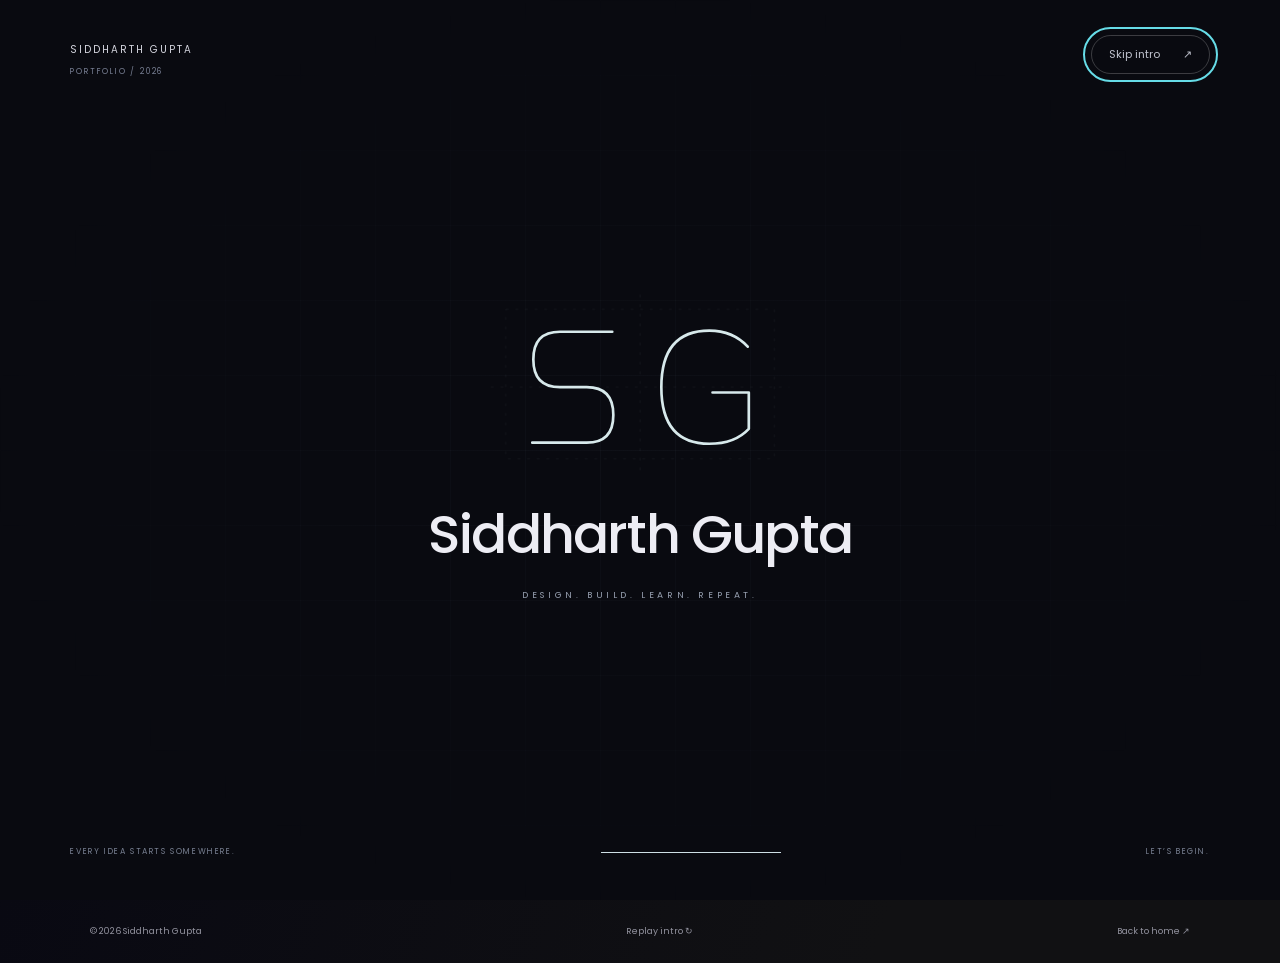
==== index.html @ 2b9a508d "Publish engineering portfolio with portrait and intro" ====
<!doctype html>
<html lang="en">
<head>
<meta charset="utf-8"><meta name="viewport" content="width=device-width,initial-scale=1">
<title>Siddharth Gupta | Engineering & Beyond</title>
<meta name="description" content="Siddharth Gupta, Walton High School senior exploring engineering, design, code, and community.">
<link rel="icon" href="data:image/svg+xml,%3Csvg xmlns='http://www.w3.org/2000/svg' viewBox='0 0 64 64'%3E%3Crect width='64' height='64' rx='32' fill='%23111116'/%3E%3Ctext x='32' y='41' text-anchor='middle' fill='white' font-family='Arial' font-size='24'%3ESG%3C/text%3E%3C/svg%3E">
<link rel="preconnect" href="https://fonts.googleapis.com"><link rel="preconnect" href="https://fonts.gstatic.com" crossorigin><link href="https://fonts.googleapis.com/css2?family=Caveat:wght@500&family=Poppins:wght@400;500;600;700&display=swap" rel="stylesheet">
<script>
try {
 if (!sessionStorage.getItem('sg-intro-seen') && !matchMedia('(prefers-reduced-motion: reduce)').matches && (!location.hash || location.hash === '#home')) {
  document.documentElement.classList.add('intro-pending');
  window.introFailsafe = setTimeout(() => { document.documentElement.classList.remove('intro-pending'); document.querySelectorAll('[data-intro-inert]').forEach(e => {e.inert=false; e.removeAttribute('data-intro-inert');}); }, 6500);
 }
} catch (_) {}
</script>
<link rel="stylesheet" href="style.css"><script src="intro.js" defer></script><script src="script.js" defer></script>
</head>
<body data-page="home">
<section class="cinematic-intro" role="dialog" aria-modal="true" aria-label="Portfolio introduction">
 <div class="intro-grid" aria-hidden="true"></div>
 <span class="intro-corner">SIDDHARTH GUPTA <span>PORTFOLIO / 2026</span></span>
 <button class="intro-skip" type="button">Skip intro <span aria-hidden="true">↗</span></button>
 <div class="intro-stage">
  <div class="intro-emblem" aria-hidden="true"><svg viewBox="0 0 300 180"><g fill="none" stroke="currentColor" stroke-width="2.5" stroke-linecap="round" stroke-linejoin="round"><path class="intro-letter" pathLength="1" d="M124 41H75Q50 41 50 67T75 93H100Q125 93 125 119T100 145H49"/><path class="intro-letter" pathLength="1" d="M251 55Q237 40 215 40Q170 40 170 93T215 146Q239 146 252 132V98H218"/></g><path class="intro-guide" d="M24 20h252v140H24zM150 6v168M10 93h280" fill="none" stroke="currentColor" stroke-width=".5" stroke-dasharray="3 6"/></svg></div>
  <p class="intro-name">Siddharth Gupta</p>
  <p class="intro-caption">DESIGN. BUILD. LEARN. REPEAT.</p>
 </div>
 <div class="intro-bottom"><span>EVERY IDEA STARTS SOMEWHERE.</span><div class="intro-progress" aria-hidden="true"><i></i></div><span>LET’S BEGIN.</span></div>
</section>
<a class="skip" href="#main">Skip to content</a>
<header class="header"><a class="signature" href="#home" aria-label="Siddharth Gupta, home">Siddharth Gupta</a><nav class="nav" aria-label="Main navigation"><a href="#home" aria-current="page">Home</a><a href="#skills">Skills</a><a href="#projects">Projects</a><a href="#activities">Activities</a><a href="#about">About</a></nav><span class="edition">PORTFOLIO / 2026</span></header>
<main id="main" tabindex="-1">
<section class="page home" id="home" aria-labelledby="home-title">

<div class="hero-copy"><p class="eyebrow"><span class="dot"></span> WALTON HIGH SCHOOL · CLASS OF 2027</p><h1 id="home-title">Curious by nature.<br><span>A builder by choice.</span></h1><p class="intro">I’m <strong>Siddharth Gupta</strong>, a senior pursuing the STEM engineering pathway. I explore ideas through design, code, and hands-on projects.</p><p class="intro muted">From an arbor press to a student’s first lines of code, I enjoy figuring things out and helping others do the same.</p><div class="actions"><a class="button primary" href="#projects">Explore my work <span>↗</span></a><a class="button" href="#about">A little about me <span>↗</span></a></div></div>
<figure class="hero-portrait"><img src="assets/siddharth-portrait.jpg" alt="Siddharth Gupta sitting in front of a brick wall" fetchpriority="high" decoding="async"></figure>
<div class="home-bottom"><span>DESIGN. BUILD. LEARN. REPEAT.</span><a href="#activities">Beyond the classroom <span>↗</span></a><span>MARIETTA, GEORGIA</span></div>
</section>
<section class="page skills" id="skills" hidden aria-labelledby="skills-title"><div class="page-heading"><p class="eyebrow">MY TOOLKIT</p><h1 id="skills-title">Ideas take shape<br><span>in different ways.</span></h1><p>The tools and experiences I bring to a new challenge.</p></div><div class="skill-grid">
<article class="skill-panel"><span class="skill-icon" aria-hidden="true">⌘</span><p class="eyebrow">01 / DESIGN</p><h2>Think in 3D.</h2><p>I use CAD to turn an idea into a model, explore assemblies, and work through design decisions.</p><div class="tags"><span>Fusion 360</span><span>3D modeling</span><span>CAD assemblies</span><span>TinkerCAD</span></div><a href="#projects">See the arbor press ↗</a></article>
<article class="skill-panel"><span class="skill-icon" aria-hidden="true">{ }</span><p class="eyebrow">02 / CODE</p><h2>Make it work.</h2><p>I build programming projects and websites, and share the basics of coding with younger students.</p><div class="tags"><span>Java</span><span>HTML / CSS</span><span>JavaScript</span><span>Processing</span><span>Code.org</span></div><a href="#projects">Explore coding projects ↗</a></article>
<article class="skill-panel"><span class="skill-icon" aria-hidden="true">↗</span><p class="eyebrow">03 / CONNECT</p><h2>Build together.</h2><p>Team projects, outreach, and tutoring have given me practice communicating ideas and helping a group move forward.</p><div class="tags"><span>Digital communications</span><span>Mentoring</span><span>Event coordination</span><span>Teamwork</span></div><a href="#activities">Explore my activities ↗</a></article></div></section>
<section class="page projects" id="projects" hidden aria-labelledby="projects-title"><div class="project-heading"><div><p class="eyebrow">DESIGN · ENGINEERING · CODE</p><h1 id="projects-title">A few things I’ve worked on.</h1></div><a class="button" href="https://sites.google.com/view/siddharthgs-portfolio/portfolio-home" target="_blank" rel="noopener noreferrer">Engineering portfolio ↗</a></div><div class="gallery">
<button class="project-card press tall" data-project="press"><span class="card-top">WINTECH / 2026 <span>↗</span></span><div class="press-drawing" aria-hidden="true"><svg viewBox="0 0 300 250"><g fill="none" stroke="currentColor" stroke-width="2"><path d="M70 215h170v15H55v-15h15V40h90v35h-55v140M105 115h55v-40M140 75v85h25V75M152 115l75-75M220 33l14 14M115 200h105v15M135 160h45v10h-45"/><path opacity=".35" stroke-dasharray="4 5" d="M152 25v210M35 215h225M55 30h200"/><circle cx="152" cy="115" r="9"/></g></svg></div><span class="award">BEST DESIGN AWARD</span><h2>The arbor press.</h2><p>3D design. Real engineering feedback.</p><span class="card-note">ILLUSTRATIVE LINE STUDY</span></button>
<button class="project-card hack" data-project="hack"><span class="card-top">HACKATHONS <span>↗</span></span><div class="code-art" aria-hidden="true">&lt;build&gt;<br><em>something.</em><br>&lt;/build&gt;</div><h2>Ideas into code.</h2><p>Programming & web design competitions</p></button>
<button class="project-card medicine tall" data-project="science"><span class="card-top">WALTON SCIENCE FAIR <span>↗</span></span><div class="medicine-art" aria-hidden="true"><span>01</span><span>02</span><span>03</span><span>04</span><span>05</span><span>06</span></div><h2>Small problems.<br>Useful solutions.</h2><p>Smart medicine dispenser & self-organizing cabinet</p><span class="card-note">CONCEPT GRAPHIC</span></button>
<button class="project-card sound" data-project="musicbot"><span class="card-top">SCIENCE & SOUND <span>↗</span></span><div class="wave" aria-hidden="true"><i></i><i></i><i></i><i></i><i></i><i></i><i></i><i></i><i></i><i></i><i></i><i></i></div><h2>Making music move.</h2><p>Music bot & electromagnetic models</p></button>
<button class="project-card mentoring" data-project="mentor"><span class="card-top">CODING MENTORSHIP <span>↗</span></span><div class="block-art" aria-hidden="true"><span>when curiosity starts</span><span>repeat: try something new</span><span>share what you learn ↗</span></div><h2>Pass it forward.</h2><p>Block coding, animation & voice mixing</p></button>
</div><p class="gallery-note">A first look at my work. Select a project to read more.</p></section>
<section class="page activities" id="activities" hidden aria-labelledby="activities-title"><div class="page-heading"><p class="eyebrow">OUTSIDE THE CLASSROOM</p><h1 id="activities-title">Making things.<br><span>Making a difference.</span></h1><p>The teams, communities, and experiences I’m part of.</p></div><div class="activity-list">
<details open><summary><span class="activity-number">01</span><span><b>Pure3on</b><small>Environmental outreach & digital communications</small></span><span class="category">COMMUNITY</span><span class="plus">+</span></summary><div class="activity-detail"><p>I helped coordinate 15+ environmental workshops at three elementary schools, managed club communications and the website, and promoted events by email.</p><span>Grades 11–12 · 3 hours/week · 15 weeks/year</span></div></details>
<details><summary><span class="activity-number">02</span><span><b>SEWA International USA</b><small>Event Lead / Event Volunteer</small></span><span class="category">SERVICE</span><span class="plus">+</span></summary><div class="activity-detail"><p>I volunteered at park and roadside cleanups, served meals at Gurudwaras, and mentored younger students through SEWA AmeriCorps.</p><span>Grades 9–12 · 5 hours/week · 25 weeks/year</span></div></details>
<details><summary><span class="activity-number">03</span><span><b>Walton Science Fair</b><small>Team Lead & Sourcing Specialist</small></span><span class="category">ENGINEERING</span><span class="plus">+</span></summary><div class="activity-detail"><p>Across four years, my projects included a smart medicine dispenser, a self-organizing cabinet, a music bot, and electromagnetic models.</p><span>Grades 9–12 · 3 hours/week · 25 weeks/year</span></div></details>
<details><summary><span class="activity-number">04</span><span><b>Hackathons & Web Design</b><small>Programming and design competitions</small></span><span class="category">TECHNOLOGY</span><span class="plus">+</span></summary><div class="activity-detail"><p>Earned top-three placements in GaSTC Programming, Divergent Teams Hack, Computer Science Honor Society Hack, and ATL Cyber Clash.</p><span>Grades 9–12 · 10 hours/week · 15 weeks/year</span></div></details>
<details><summary><span class="activity-number">05</span><span><b>Wintech Internship</b><small>Engineering intern · Summer 2026</small></span><span class="category">EXPERIENCE</span><span class="plus">+</span></summary><div class="activity-detail"><p>I designed a 3D model of an arbor press, presented it to engineers, and earned the Best Design award.</p><a href="#projects">Explore the project ↗</a></div></details>
<details><summary><span class="activity-number">06</span><span><b>Global Connections</b><small>Cultural events & community involvement</small></span><span class="category">CULTURE</span><span class="plus">+</span></summary><div class="activity-detail"><p>I helped organize cultural events, including a food demonstration attended by more than 100 people, dance events, and a night market.</p></div></details>
<details><summary><span class="activity-number">07</span><span><b>Virtual Tutoring</b><small>Learn To Be & SEWA AmeriCorps</small></span><span class="category">MENTORING</span><span class="plus">+</span></summary><div class="activity-detail"><p>I provided virtual tutoring and homework help, including support for students with special needs and students from underserved communities.</p></div></details>
<details><summary><span class="activity-number">08</span><span><b>Technology & Coding Mentorship</b><small>Elementary and middle school students</small></span><span class="category">MENTORING</span><span class="plus">+</span></summary><div class="activity-detail"><p>I spent winter break helping younger students prepare block coding, animation, and voice mixing projects for a regional technology competition. During the summer, I also taught coding using Code.org.</p></div></details>
<details><summary><span class="activity-number">09</span><span><b>Orchestra & Neighborhood Band</b><small>Violinist & rhythm guitarist</small></span><span class="category">MUSIC</span><span class="plus">+</span></summary><div class="activity-detail"><p>I play violin in school orchestra and rhythm guitar in a neighborhood band. I also helped prepare middle school students for cultural performances.</p></div></details>
</div></section>
<section class="page about" id="about" hidden aria-labelledby="about-title"><div class="about-intro"><p class="eyebrow">A LITTLE ABOUT ME</p><h1 id="about-title">Engineering mind.<br><span>More than one interest.</span></h1><p>I’m Siddharth, a senior at Walton High School in Marietta, Georgia. Through the STEM engineering pathway, I’m exploring how an idea becomes something you can design, build, and improve.</p></div><div class="about-grid"><article class="about-main"><span class="eyebrow">WHAT KEEPS ME CURIOUS</span><h2>How things work.<br>And how they could work better.</h2><p>Mechanical and aerospace engineering interest me because they bring design and physics together. Programming gives me another way to experiment, from interactive projects to websites.</p><a class="button" href="https://sites.google.com/view/siddharthgs-portfolio/portfolio-home" target="_blank" rel="noopener noreferrer">My engineering pathway ↗</a></article><article class="about-music"><div class="strings" aria-hidden="true"><i></i><i></i><i></i><i></i><i></i><i></i></div><span class="eyebrow">OFF THE DRAWING BOARD</span><h2>There’s usually<br>music involved.</h2><p>Violin in orchestra. Rhythm guitar in a neighborhood band. Another way to create something together.</p></article></div><div class="about-end"><h2>Learning is better<br>when it’s shared.</h2><p>Tutoring, coding mentorship, and environmental outreach let me take what I learn beyond my own projects.</p><a class="button" href="#activities">Meet the rest of my world ↗</a></div></section>
</main><footer><span>© 2026 Siddharth Gupta</span><button type="button" class="intro-replay">Replay intro ↻</button><a href="#home">Back to home ↗</a></footer>
<dialog id="project-dialog" aria-labelledby="dialog-title"><button class="close" aria-label="Close project details">×</button><p class="eyebrow" id="dialog-label"></p><h2 id="dialog-title"></h2><p id="dialog-copy"></p><div id="dialog-tags" class="tags"></div><button class="button dialog-done">Back to projects ↗</button></dialog>
</body></html>
---- style.css ----
:root{font-family:Poppins,Arial,sans-serif;color:#f5f5f7;background:#101014;font-synthesis:none;--muted:#a9a9b5;--border:#ffffff24}*{box-sizing:border-box}html{scroll-behavior:smooth}body{margin:0;min-width:320px;background:linear-gradient(110deg,#060612,#111113 75%);transition:background .25s,color .25s}a{color:inherit;text-decoration:none}button{font:inherit;color:inherit;cursor:pointer}button,a,summary{-webkit-tap-highlight-color:transparent}button:focus-visible,a:focus-visible,summary:focus-visible{outline:2px solid #66dce7;outline-offset:6px}button{border:0}::selection{background:#abeaf0;color:#141419}[hidden]{display:none!important}.skip{position:fixed;top:-80px;left:20px;padding:12px;background:white;color:black;z-index:100}.skip:focus{top:12px}.header{position:relative;z-index:10;max-width:1500px;margin:auto;padding:35px 5.5%;display:flex;align-items:center;justify-content:space-between;gap:20px}.signature{font-family:Caveat,cursive;font-size:35px;letter-spacing:-1.6px;white-space:nowrap;color:#d0cfd6;transform:rotate(-4deg)}.nav{display:flex;gap:6px;align-items:center;padding:10px 16px;border-radius:50px;background:#86868d69;border:1px solid #ffffff12;backdrop-filter:blur(18px);box-shadow:0 8px 24px #0000000c}.nav a{padding:7px 15px;border:1px solid transparent;border-radius:40px;font-size:12px;white-space:nowrap;transition:background .2s}.nav a:hover{background:#ffffff18}.nav a[aria-current=page]{border-color:#ffffff9c;background:#ffffff10}.edition{font-size:9px;letter-spacing:2px;color:var(--muted)}main:focus{outline:none}.page{animation:enter .4s ease both;min-height:calc(100svh - 212px);max-width:1400px;margin:auto;padding:55px 7% 85px}h1,h2,h3,p{margin-top:0}h1{font-size:clamp(40px,4.8vw,68px);font-weight:500;letter-spacing:-2.5px;line-height:1.15;margin-bottom:26px}h1 span{color:#92929e}h2{font-weight:500;letter-spacing:-1px;line-height:1.25}p{line-height:1.85}.eyebrow{font-size:10px;letter-spacing:2.3px;font-weight:500;line-height:1.6}.home{position:relative;min-height:calc(100svh - 127px);display:flex;align-items:center;padding-top:45px;padding-bottom:130px;overflow:hidden}.hero-copy{position:relative;z-index:1;max-width:850px}.hero-copy .eyebrow{margin-bottom:34px;color:#b8bac7}.dot{display:inline-block;width:6px;height:6px;background:#bfe9dd;border-radius:50%;margin-right:9px;vertical-align:middle}.home h1{font-size:clamp(43px,5.1vw,74px);letter-spacing:-3px;line-height:1.15;margin-bottom:32px}.intro{font-size:15px;max-width:580px;line-height:1.95;color:#c7c7d0;margin-bottom:15px}.intro strong{font-weight:500;color:white}.muted{color:#92929f}.actions{display:flex;gap:12px;margin-top:33px;flex-wrap:wrap}.button{border:1px solid #ffffff60;background:transparent;border-radius:50px;padding:13px 21px;display:inline-flex;align-items:center;justify-content:center;gap:22px;font-size:12px;line-height:1.5;transition:transform .2s,background .2s}.button:hover{background:#ffffff13;transform:translateY(-2px)}.primary{background:#eaeaf1;color:#1a1a21;border-color:#eaeaf1}.primary:hover{background:#fff}.hero-orbits{position:absolute;right:-90px;top:11%;width:560px;height:560px;opacity:.27;pointer-events:none}.hero-orbits i{position:absolute;inset:0;border:1px solid #7d809b;border-radius:50%;transform:rotate(-30deg) scaleX(.7)}.hero-orbits i:nth-child(2){transform:rotate(30deg) scaleX(.7)}.hero-orbits i:nth-child(3){transform:rotate(90deg) scaleX(.7)}.hero-orbits span{position:absolute;inset:0;display:grid;place-items:center;font-size:130px;letter-spacing:-15px;color:#565767}.home-bottom{position:absolute;bottom:34px;left:7%;right:7%;display:flex;justify-content:space-between;align-items:center;gap:20px;font-size:9px;letter-spacing:1.5px;color:#8e8e9c}.home-bottom a{font-size:11px;letter-spacing:0;color:#d4d4dd}.home-bottom a span{margin-left:10px}.page-heading{max-width:740px;margin:10px auto 55px;text-align:center}.page-heading>p:last-child{font-size:14px;color:var(--muted)}.skill-grid{display:grid;grid-template-columns:repeat(3,1fr);gap:20px}.skill-panel{padding:35px 28px;border:1px solid var(--border);border-radius:24px;background:linear-gradient(140deg,#ffffff0b,#ffffff02)}.skill-icon{display:grid;place-items:center;width:60px;height:60px;margin-bottom:38px;border:1px solid #ffffff28;border-radius:18px;font-family:monospace;font-size:25px;color:#d1c9f2}.skill-panel .eyebrow{color:#aaa4c6}.skill-panel h2{font-size:29px}.skill-panel p:not(.eyebrow){font-size:13px;color:#aaaaba}.tags{display:flex;flex-wrap:wrap;gap:7px;margin:24px 0}.tags span{padding:7px 11px;border:1px solid #ffffff29;border-radius:50px;font-size:10px}.skill-panel>a{font-size:12px;display:inline-block;margin-top:12px;border-bottom:1px solid #ffffff48;padding-bottom:5px}body[data-page=skills]{background:radial-gradient(ellipse at 50% 5%,#282137,#101014 75%)}body[data-page=projects]{background:linear-gradient(170deg,#29aebd,#a7edf3);color:#12363d}body[data-page=projects] .signature{color:#eaffff}body[data-page=projects] .nav{background:#d4ffff42;color:#fff}body[data-page=projects] .nav a[aria-current]{background:#f4ffff;color:#1b4c54;border-color:white}body[data-page=projects] .edition{color:#d7fcff}.projects{padding-top:20px;max-width:1260px}.project-heading{display:flex;justify-content:space-between;gap:25px;align-items:center;margin-bottom:35px}.project-heading h1{font-size:29px;letter-spacing:-1px;margin-bottom:0}.project-heading .eyebrow{font-size:9px;margin-bottom:10px}.project-heading .button{border-color:#22616c70;font-size:10px;white-space:nowrap}.gallery{columns:3;column-gap:19px}.project-card{width:100%;text-align:left;display:block;break-inside:avoid;margin-bottom:19px;border-radius:22px;overflow:hidden;padding:24px;color:#fff;position:relative;box-shadow:0 9px 15px #164d5c19;transition:transform .25s,box-shadow .25s}.project-card:hover{transform:translateY(-5px);box-shadow:0 15px 25px #164d5c30}.project-card .card-top{display:flex;justify-content:space-between;align-items:center;font-size:8px;letter-spacing:1.6px}.card-top>span{font-size:17px}.project-card h2{font-size:27px;letter-spacing:-.9px;margin-bottom:9px}.project-card p{font-size:11px;line-height:1.7;margin-bottom:0;opacity:.75}.press{background:#171c21;min-height:425px}.press-drawing{color:#a1d7dc;margin:15px 0 8px}.press-drawing svg{width:100%;height:200px}.award{font-size:8px;letter-spacing:1.2px;display:inline-block;border:1px solid #bfe5da66;border-radius:30px;padding:6px 9px;margin:0 0 17px;color:#c5eadf}.card-note{display:block;font-size:7px;letter-spacing:1.3px;opacity:.45;margin-top:22px}.hack{background:#eeede7;color:#262d34;min-height:340px}.code-art{font-family:monospace;font-size:27px;line-height:1.45;margin:30px 0 40px;color:#687b78}.code-art em{font-style:normal;color:#283738}.medicine{background:#363856;min-height:420px}.medicine-art{display:grid;grid-template-columns:repeat(3,1fr);gap:9px;transform:rotate(-9deg);margin:42px 12px 45px}.medicine-art span{border:1px solid #c6c3f273;height:65px;border-radius:15px;display:grid;place-items:center;color:#d2ccef;background:linear-gradient(140deg,#9c96d640,#9c96d605);font-size:17px}.sound{background:#202023;min-height:265px}.wave{height:88px;display:flex;align-items:center;justify-content:center;gap:7px;margin:22px 0}.wave i{height:40px;width:7px;background:#f0bcab;border-radius:10px}.wave i:nth-child(3n){height:80px}.wave i:nth-child(2n){height:60px}.wave i:nth-child(4n){height:23px}.mentoring{background:#e6dfce;color:#3e443b;min-height:310px}.block-art{margin:35px 0;transform:rotate(-5deg)}.block-art span{display:table;padding:9px 12px;background:#bdccb9;border-radius:7px;margin-top:-1px;font-size:9px;box-shadow:0 3px 6px #0000000b}.block-art span:nth-child(2){background:#d4ba8d;margin-left:15px}.block-art span:nth-child(3){background:#c0becf;margin-left:15px}.gallery-note{text-align:center;font-size:11px;margin:30px 0 0;color:#2a6771}body[data-page=activities]{background:linear-gradient(135deg,#11151c,#1d2528)}.activities{max-width:1200px}.activity-list{border-top:1px solid var(--border)}details{border-bottom:1px solid var(--border)}summary{display:flex;align-items:center;gap:22px;list-style:none;padding:27px 0;cursor:pointer}summary::-webkit-details-marker{display:none}.activity-number{font-size:10px;color:#828e95;min-width:25px}summary b{display:block;font-size:19px;font-weight:500;letter-spacing:-.35px}summary small{display:block;color:#9da7ad;font-size:11px;margin-top:6px}.category{font-size:8px;letter-spacing:1.5px;margin-left:auto;color:#9ca7ac}.plus{margin-left:15px;font-size:24px;color:#a0acb3;transition:transform .2s}details[open] .plus{transform:rotate(45deg)}.activity-detail{padding:0 70px 27px 47px;max-width:820px}.activity-detail p{font-size:13px;color:#c2c9ce;margin-bottom:13px}.activity-detail>span,.activity-detail>a{font-size:10px;color:#98b5bb}.about{padding-top:50px}.about-intro{max-width:780px;margin:0 auto 60px;text-align:center}.about-intro p:last-child{color:#a8a8b5;max-width:660px;margin:0 auto;font-size:14px}.about-grid{display:grid;grid-template-columns:1.15fr 1fr;gap:24px}.about-grid article{position:relative;border-radius:25px;overflow:hidden;padding:42px}.about-grid h2{font-size:31px}.about-grid p{font-size:13px;max-width:420px;color:#b4b4be}.about-main{background:#1b1b23;border:1px solid var(--border)}.about-main .eyebrow{display:block;margin-bottom:30px;color:#aaa6ba}.about-main .button{margin-top:15px}.about-music{background:#ded7ca;color:#2d3030;padding-top:130px!important}.about-music p{color:#5e6260!important}.about-music .eyebrow{display:block;margin-bottom:22px}.strings{position:absolute;top:-95px;right:70px;transform:rotate(30deg);display:flex;gap:18px}.strings i{display:block;height:360px;width:1px;background:#464c4445}.about-end{max-width:560px;text-align:center;margin:95px auto 0}.about-end h2{font-size:40px}.about-end p{font-size:14px;color:#aaaaba}footer{max-width:1400px;padding:25px 7%;margin:auto;display:flex;justify-content:space-between;gap:15px;font-size:9px;color:#92929e;border-top:1px solid #ffffff12}body[data-page=projects] footer{color:#2f6973;border-color:#246c7325}dialog{max-width:570px;width:calc(100% - 32px);padding:50px 38px 35px;border:1px solid #ffffff30;border-radius:25px;background:#1b1d26;color:#efeff7;box-shadow:0 30px 100px #0008}dialog::backdrop{background:#080b14bb;backdrop-filter:blur(8px)}dialog h2{font-size:34px;line-height:1.2}dialog p:not(.eyebrow){font-size:14px;color:#bebfcd}dialog .eyebrow{color:#8fc5cc}dialog .close{position:absolute;right:17px;top:12px;border-radius:50%;font-size:26px;width:37px;height:37px;background:#ffffff0c}.dialog-done{margin-top:12px}@keyframes enter{from{opacity:0;transform:translateY(10px)}to{opacity:1;transform:translateY(0)}}@media(min-width:1600px){.home{min-height:790px}}@media(max-width:1050px){.edition{display:none}.header{padding:28px 5%;gap:15px}.signature{font-size:30px}.nav{padding:8px 10px;gap:0}.nav a{padding:7px 12px}.hero-orbits{right:-210px;opacity:.18}.skill-panel{padding:25px 20px}.gallery{columns:3}.project-card{padding:19px}.project-card h2{font-size:24px}.project-heading{align-items:flex-start}.project-heading h1{font-size:25px}}@media(max-width:740px){.header{flex-direction:column;gap:23px;padding:24px 15px 10px}.signature{font-size:32px}.nav{max-width:100%;width:410px;justify-content:space-between;padding:8px}.nav a{font-size:11px;padding:7px 10px}.page{padding:45px 6% 60px}.home{padding-top:65px;padding-bottom:130px;min-height:calc(100svh - 134px)}.home h1{font-size:clamp(36px,7.8vw,54px);letter-spacing:-1.8px}.hero-copy .eyebrow{font-size:8px;letter-spacing:1.5px}.intro{font-size:13px;max-width:95%}.hero-orbits{right:-355px;top:18%;opacity:.2}.home-bottom{left:6%;right:6%;bottom:28px;align-items:flex-start;flex-direction:column;gap:15px}.home-bottom>span:last-child{display:none}.home-bottom>span:first-child{font-size:8px}.button{font-size:11px;padding:12px 17px;gap:16px}h1{font-size:38px;letter-spacing:-1.7px}.page-heading{margin-top:10px;margin-bottom:35px}.page-heading>p:last-child{font-size:12px}.skill-grid{grid-template-columns:1fr;gap:17px}.skill-panel{padding:30px}.skill-icon{margin-bottom:24px}.project-heading{flex-direction:column;margin-bottom:28px;gap:18px}.project-heading h1{font-size:26px}.gallery{columns:2;column-gap:13px}.project-card{margin-bottom:13px;border-radius:17px;padding:18px}.project-card h2{font-size:23px}.card-top{font-size:7px!important;letter-spacing:1px!important}.project-card p{font-size:10px}.press{min-height:390px}.press-drawing svg{height:165px}.code-art{font-size:20px;margin:30px 0}.medicine-art{margin:40px 0}.medicine-art span{height:45px}.medicine{min-height:380px}.wave{gap:4px}.wave i{width:5px}.block-art span{font-size:7px;padding:8px}.category{display:none}summary{gap:13px;padding:23px 0}summary b{font-size:16px}summary small{font-size:10px}.plus{margin-left:auto}.activity-detail{padding:0 20px 24px 38px}.activity-detail p{font-size:12px}.about-grid{grid-template-columns:1fr}.about-intro{margin-bottom:35px}.about-intro p:last-child{font-size:13px}.about-grid article{padding:30px}.about-grid h2{font-size:28px}.about-music{padding-top:110px!important}.about-end{margin-top:60px}.about-end h2{font-size:34px}footer{font-size:8px;padding:22px 6%;flex-wrap:wrap}footer>span:nth-child(2){display:none}}@media(max-width:390px){.nav a{padding:7px 8px;font-size:10px}.gallery{columns:1}.project-card{min-height:0}.press-drawing svg{height:200px}.project-card h2{font-size:28px}.medicine-art{max-width:220px;margin:35px auto}.project-card{padding:25px}.code-art{font-size:26px}.actions{gap:10px}.button{font-size:10px}}@media(prefers-reduced-motion:reduce){html{scroll-behavior:auto}*,*::before,*::after{animation:none!important;transition:none!important}}
/* A brief, skippable opening sequence. */
.cinematic-intro{display:none;position:fixed;inset:0;z-index:90;background:#090a10;color:#ededf4;isolation:isolate;overflow:hidden}.intro-pending{overflow:hidden}.intro-pending .cinematic-intro{display:block}.intro-grid{position:absolute;inset:0;z-index:-1;background-image:linear-gradient(#a1b4d00a 1px,transparent 1px),linear-gradient(90deg,#a1b4d00a 1px,transparent 1px);background-size:75px 75px;mask-image:radial-gradient(ellipse at center,black,transparent 75%);animation:intro-grid-in 2s ease both}.intro-corner{position:absolute;left:5.5%;top:42px;font-size:10px;letter-spacing:2px;color:#d5d6df}.intro-corner span{display:block;font-size:8px;color:#767d91;letter-spacing:1.8px;margin-top:8px}.intro-skip{position:absolute;right:5.5%;top:35px;z-index:2;padding:10px 17px;background:transparent;border:1px solid #ffffff35;border-radius:30px;font-size:11px;color:#bec1cc}.intro-skip span{margin-left:20px}.intro-skip:hover{background:#ffffff0d}.intro-stage{position:absolute;inset:0;display:flex;flex-direction:column;justify-content:center;align-items:center;text-align:center;padding:80px 20px}.intro-emblem{width:clamp(210px,26vw,320px);color:#d7e9eb;margin-bottom:22px;animation:intro-emblem-in .6s ease both}.intro-emblem svg{width:100%;display:block}.intro-letter{stroke-dasharray:1;stroke-dashoffset:1;animation:intro-draw 1.45s cubic-bezier(.4,0,.2,1) .2s forwards}.intro-letter:nth-child(2){animation-delay:.45s}.intro-guide{opacity:0;animation:intro-guides 2.5s ease .1s both}.intro-name{font-size:clamp(30px,4.5vw,54px);font-weight:500;letter-spacing:-1.8px;line-height:1.2;margin:0 0 20px;opacity:0;animation:intro-reveal .8s ease 1.35s forwards}.intro-caption{font-size:9px;letter-spacing:3.6px;color:#969faf;opacity:0;animation:intro-reveal .8s ease 1.85s forwards}.intro-bottom{position:absolute;left:5.5%;right:5.5%;bottom:42px;display:flex;align-items:center;justify-content:space-between;gap:30px;font-size:8px;letter-spacing:1.6px;color:#777f90}.intro-progress{height:1px;background:#ffffff12;width:180px;overflow:hidden}.intro-progress i{display:block;width:100%;height:100%;background:#cedfe5;transform:scaleX(0);transform-origin:left;animation:intro-progress 3.4s ease-in-out forwards}.intro-leaving{animation:intro-exit .6s ease forwards}.intro-replay{padding:0;background:none;border:0;color:inherit;font-size:inherit;letter-spacing:inherit}.intro-replay:hover{color:#c1cbd6}@keyframes intro-draw{to{stroke-dashoffset:0}}@keyframes intro-reveal{from{opacity:0;transform:translateY(15px);filter:blur(5px)}to{opacity:1;transform:none;filter:blur(0)}}@keyframes intro-guides{0%{opacity:0}25%{opacity:.5}100%{opacity:.12}}@keyframes intro-emblem-in{from{opacity:0;transform:scale(.95)}to{opacity:1;transform:scale(1)}}@keyframes intro-grid-in{from{opacity:0}to{opacity:1}}@keyframes intro-progress{to{transform:scaleX(1)}}@keyframes intro-exit{to{opacity:0;transform:scale(1.025)}}@media(max-width:600px){.intro-corner{top:29px;font-size:8px;letter-spacing:1.3px}.intro-skip{top:22px;font-size:10px;padding:8px 13px}.intro-skip span{margin-left:10px}.intro-bottom{bottom:30px;flex-wrap:wrap;gap:18px;font-size:7px}.intro-progress{order:3;flex-basis:100%}.intro-caption{font-size:8px;letter-spacing:2.2px}}@media(prefers-reduced-motion:reduce){.cinematic-intro,.intro-replay{display:none!important}}
/* Original portrait, composed with CSS only; no retouching or color filters. */
.home{display:grid;grid-template-columns:minmax(0,1.15fr) minmax(0,1fr);gap:32px;align-items:center;padding-top:32px;padding-bottom:110px;overflow:hidden}
.hero-copy{max-width:none;min-width:0}.home h1{font-size:clamp(36px,4.15vw,59px);letter-spacing:-2.4px}.home .intro{max-width:540px}.hero-portrait{position:relative;isolation:isolate;margin:0 -16px 0 0;width:calc(100% + 16px);height:clamp(450px,43vw,590px);align-self:center;mask-image:linear-gradient(to right,transparent,#000 9%,#000 92%,transparent);-webkit-mask-image:linear-gradient(to right,transparent,#000 9%,#000 92%,transparent)}
.hero-portrait img{display:block;width:100%;height:100%;object-fit:cover;object-position:50% 40%;mask-image:linear-gradient(to bottom,transparent,#000 8%,#000 86%,transparent);-webkit-mask-image:linear-gradient(to bottom,transparent,#000 8%,#000 86%,transparent)}
@media(min-width:1600px){.hero-portrait{height:600px}}
@media(max-width:1050px) and (min-width:901px){.home{gap:20px;padding-left:5%;padding-right:5%;grid-template-columns:minmax(0,1.1fr) minmax(0,1fr)}.home h1{font-size:37px;letter-spacing:-1.7px}.home .intro{font-size:13px}.hero-portrait{height:480px}.home .eyebrow{font-size:8px;letter-spacing:1.5px}.home .button{padding:12px 15px;font-size:10px;gap:10px}}
@media(max-width:900px){.home{grid-template-columns:1fr;gap:25px;padding-top:45px;padding-bottom:115px}.hero-copy{max-width:620px;width:100%;margin:auto}.home h1{font-size:clamp(36px,6.2vw,55px);letter-spacing:-1.8px}.hero-portrait{width:100%;max-width:520px;height:auto;aspect-ratio:1 / 1.1;margin:0 auto}.hero-portrait img{position:absolute;inset:0}.home .intro{max-width:580px}.home-bottom{bottom:28px}.home-bottom>span:last-child{display:none}}
@media(max-width:480px){.home{gap:23px}.hero-portrait{aspect-ratio:1 / 1.12}.home h1{font-size:clamp(33px,8.1vw,39px);letter-spacing:-1.6px}}
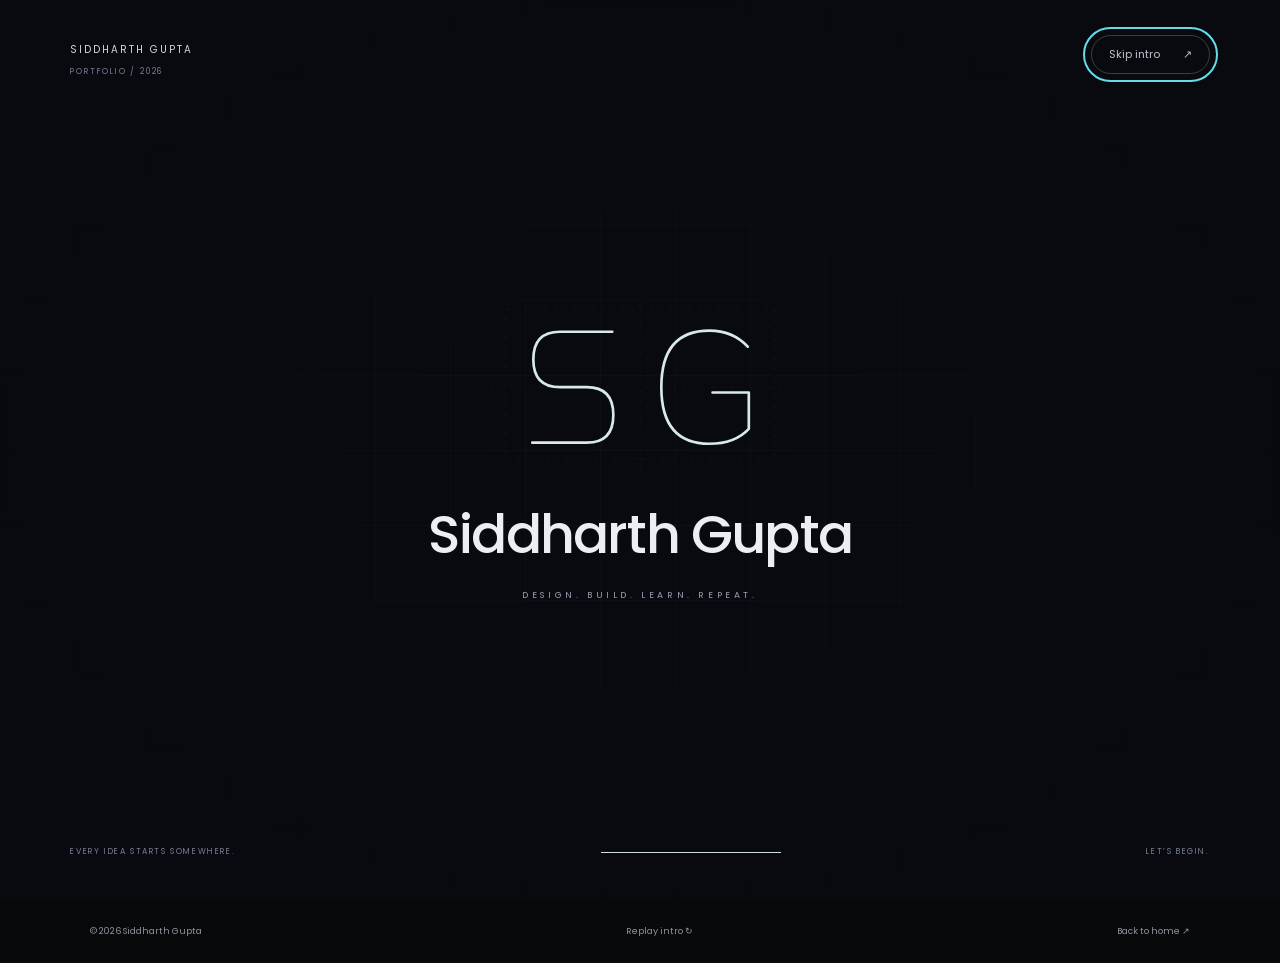
==== commit f19ec566: "Add EcoWave and arbor press materials with unified black design" ====
--- a/index.html
+++ b/index.html
@@ -5,7 +5,7 @@
 <title>Siddharth Gupta | Engineering & Beyond</title>
 <meta name="description" content="Siddharth Gupta, Walton High School senior exploring engineering, design, code, and community.">
 <link rel="icon" href="data:image/svg+xml,%3Csvg xmlns='http://www.w3.org/2000/svg' viewBox='0 0 64 64'%3E%3Crect width='64' height='64' rx='32' fill='%23111116'/%3E%3Ctext x='32' y='41' text-anchor='middle' fill='white' font-family='Arial' font-size='24'%3ESG%3C/text%3E%3C/svg%3E">
-<link rel="preconnect" href="https://fonts.googleapis.com"><link rel="preconnect" href="https://fonts.gstatic.com" crossorigin><link href="https://fonts.googleapis.com/css2?family=Caveat:wght@500&family=Poppins:wght@400;500;600;700&display=swap" rel="stylesheet">
+<link rel="preconnect" href="https://fonts.googleapis.com"><link rel="preconnect" href="https://fonts.gstatic.com" crossorigin><link href="https://fonts.googleapis.com/css2?family=Space+Grotesk:wght@500;600;700&family=Poppins:wght@400;500;600;700&display=swap" rel="stylesheet">
 <script>
 try {
  if (!sessionStorage.getItem('sg-intro-seen') && !matchMedia('(prefers-reduced-motion: reduce)').matches && (!location.hash || location.hash === '#home')) {
@@ -41,8 +41,8 @@
 <article class="skill-panel"><span class="skill-icon" aria-hidden="true">⌘</span><p class="eyebrow">01 / DESIGN</p><h2>Think in 3D.</h2><p>I use CAD to turn an idea into a model, explore assemblies, and work through design decisions.</p><div class="tags"><span>Fusion 360</span><span>3D modeling</span><span>CAD assemblies</span><span>TinkerCAD</span></div><a href="#projects">See the arbor press ↗</a></article>
 <article class="skill-panel"><span class="skill-icon" aria-hidden="true">{ }</span><p class="eyebrow">02 / CODE</p><h2>Make it work.</h2><p>I build programming projects and websites, and share the basics of coding with younger students.</p><div class="tags"><span>Java</span><span>HTML / CSS</span><span>JavaScript</span><span>Processing</span><span>Code.org</span></div><a href="#projects">Explore coding projects ↗</a></article>
 <article class="skill-panel"><span class="skill-icon" aria-hidden="true">↗</span><p class="eyebrow">03 / CONNECT</p><h2>Build together.</h2><p>Team projects, outreach, and tutoring have given me practice communicating ideas and helping a group move forward.</p><div class="tags"><span>Digital communications</span><span>Mentoring</span><span>Event coordination</span><span>Teamwork</span></div><a href="#activities">Explore my activities ↗</a></article></div></section>
-<section class="page projects" id="projects" hidden aria-labelledby="projects-title"><div class="project-heading"><div><p class="eyebrow">DESIGN · ENGINEERING · CODE</p><h1 id="projects-title">A few things I’ve worked on.</h1></div><a class="button" href="https://sites.google.com/view/siddharthgs-portfolio/portfolio-home" target="_blank" rel="noopener noreferrer">Engineering portfolio ↗</a></div><div class="gallery">
-<button class="project-card press tall" data-project="press"><span class="card-top">WINTECH / 2026 <span>↗</span></span><div class="press-drawing" aria-hidden="true"><svg viewBox="0 0 300 250"><g fill="none" stroke="currentColor" stroke-width="2"><path d="M70 215h170v15H55v-15h15V40h90v35h-55v140M105 115h55v-40M140 75v85h25V75M152 115l75-75M220 33l14 14M115 200h105v15M135 160h45v10h-45"/><path opacity=".35" stroke-dasharray="4 5" d="M152 25v210M35 215h225M55 30h200"/><circle cx="152" cy="115" r="9"/></g></svg></div><span class="award">BEST DESIGN AWARD</span><h2>The arbor press.</h2><p>3D design. Real engineering feedback.</p><span class="card-note">ILLUSTRATIVE LINE STUDY</span></button>
+<section class="page projects" id="projects" hidden aria-labelledby="projects-title"><div class="project-heading"><div><p class="eyebrow">DESIGN · ENGINEERING · CODE</p><h1 id="projects-title">A few things I’ve worked on.</h1></div><a class="button" href="https://sites.google.com/view/siddharthgs-portfolio/portfolio-home" target="_blank" rel="noopener noreferrer">Engineering portfolio ↗</a></div><div class="gallery"><button class="project-card ecowave" data-project="ecowave"><span class="card-top">SUSTAINABILITY APP <span>↗</span></span><div class="eco-wordmark" aria-hidden="true">Eco<span>Wave</span><small>SMALL ACTIONS. BIG IMPACT.</small></div><h2>Make greener choices.</h2><p>Recycling resources, a demo marketplace, and XP rewards.</p><span class="card-note">EXPLORE THE WORKING PROTOTYPE</span></button>
+<button class="project-card press tall" data-project="press"><span class="card-top">CAD & ENGINEERING <span>↗</span></span><img class="project-cover" src="assets/projects/arbor-press-preview.jpg" alt="Arbor press assembly in Fusion 360" loading="lazy"><h2>The arbor press.</h2><p>Assembly animation, exploded view, and dimensioned drawings.</p><span class="card-note">VIEW MY MODEL & TECHNICAL DOCUMENTATION</span></button>
 <button class="project-card hack" data-project="hack"><span class="card-top">HACKATHONS <span>↗</span></span><div class="code-art" aria-hidden="true">&lt;build&gt;<br><em>something.</em><br>&lt;/build&gt;</div><h2>Ideas into code.</h2><p>Programming & web design competitions</p></button>
 <button class="project-card medicine tall" data-project="science"><span class="card-top">WALTON SCIENCE FAIR <span>↗</span></span><div class="medicine-art" aria-hidden="true"><span>01</span><span>02</span><span>03</span><span>04</span><span>05</span><span>06</span></div><h2>Small problems.<br>Useful solutions.</h2><p>Smart medicine dispenser & self-organizing cabinet</p><span class="card-note">CONCEPT GRAPHIC</span></button>
 <button class="project-card sound" data-project="musicbot"><span class="card-top">SCIENCE & SOUND <span>↗</span></span><div class="wave" aria-hidden="true"><i></i><i></i><i></i><i></i><i></i><i></i><i></i><i></i><i></i><i></i><i></i><i></i></div><h2>Making music move.</h2><p>Music bot & electromagnetic models</p></button>
@@ -61,5 +61,5 @@
 </div></section>
 <section class="page about" id="about" hidden aria-labelledby="about-title"><div class="about-intro"><p class="eyebrow">A LITTLE ABOUT ME</p><h1 id="about-title">Engineering mind.<br><span>More than one interest.</span></h1><p>I’m Siddharth, a senior at Walton High School in Marietta, Georgia. Through the STEM engineering pathway, I’m exploring how an idea becomes something you can design, build, and improve.</p></div><div class="about-grid"><article class="about-main"><span class="eyebrow">WHAT KEEPS ME CURIOUS</span><h2>How things work.<br>And how they could work better.</h2><p>Mechanical and aerospace engineering interest me because they bring design and physics together. Programming gives me another way to experiment, from interactive projects to websites.</p><a class="button" href="https://sites.google.com/view/siddharthgs-portfolio/portfolio-home" target="_blank" rel="noopener noreferrer">My engineering pathway ↗</a></article><article class="about-music"><div class="strings" aria-hidden="true"><i></i><i></i><i></i><i></i><i></i><i></i></div><span class="eyebrow">OFF THE DRAWING BOARD</span><h2>There’s usually<br>music involved.</h2><p>Violin in orchestra. Rhythm guitar in a neighborhood band. Another way to create something together.</p></article></div><div class="about-end"><h2>Learning is better<br>when it’s shared.</h2><p>Tutoring, coding mentorship, and environmental outreach let me take what I learn beyond my own projects.</p><a class="button" href="#activities">Meet the rest of my world ↗</a></div></section>
 </main><footer><span>© 2026 Siddharth Gupta</span><button type="button" class="intro-replay">Replay intro ↻</button><a href="#home">Back to home ↗</a></footer>
-<dialog id="project-dialog" aria-labelledby="dialog-title"><button class="close" aria-label="Close project details">×</button><p class="eyebrow" id="dialog-label"></p><h2 id="dialog-title"></h2><p id="dialog-copy"></p><div id="dialog-tags" class="tags"></div><button class="button dialog-done">Back to projects ↗</button></dialog>
+<dialog id="project-dialog" aria-labelledby="dialog-title"><button class="close" aria-label="Close project details">×</button><p class="eyebrow" id="dialog-label"></p><h2 id="dialog-title"></h2><p id="dialog-copy"></p><div id="dialog-tags" class="tags"></div><div id="dialog-materials"></div><button class="button dialog-done">Back to projects ↗</button></dialog>
 </body></html>
--- a/style.css
+++ b/style.css
@@ -9,3 +9,15 @@
 @media(max-width:1050px) and (min-width:901px){.home{gap:20px;padding-left:5%;padding-right:5%;grid-template-columns:minmax(0,1.1fr) minmax(0,1fr)}.home h1{font-size:37px;letter-spacing:-1.7px}.home .intro{font-size:13px}.hero-portrait{height:480px}.home .eyebrow{font-size:8px;letter-spacing:1.5px}.home .button{padding:12px 15px;font-size:10px;gap:10px}}
 @media(max-width:900px){.home{grid-template-columns:1fr;gap:25px;padding-top:45px;padding-bottom:115px}.hero-copy{max-width:620px;width:100%;margin:auto}.home h1{font-size:clamp(36px,6.2vw,55px);letter-spacing:-1.8px}.hero-portrait{width:100%;max-width:520px;height:auto;aspect-ratio:1 / 1.1;margin:0 auto}.hero-portrait img{position:absolute;inset:0}.home .intro{max-width:580px}.home-bottom{bottom:28px}.home-bottom>span:last-child{display:none}}
 @media(max-width:480px){.home{gap:23px}.hero-portrait{aspect-ratio:1 / 1.12}.home h1{font-size:clamp(33px,8.1vw,39px);letter-spacing:-1.6px}}
+
+/* Unified black canvas and project materials */
+:root,body,body[data-page]{background:#08090b;color:#f5f5f7}
+.signature{font-family:'Space Grotesk',Poppins,Arial,sans-serif;font-weight:600;font-size:26px;letter-spacing:-1px;transform:none;color:#f5f5f7}
+body[data-page=projects] .signature{color:#f5f5f7}body[data-page=projects] .nav{background:#86868d69;color:#f5f5f7}body[data-page=projects] .nav a[aria-current]{background:#ffffff10;color:#fff;border-color:#ffffff9c}body[data-page=projects] .edition{color:var(--muted)}
+.project-heading .button{border-color:#ffffff60}.gallery-note,body[data-page=projects] footer{color:#92929e}body[data-page=projects] footer{border-color:#ffffff12}
+.ecowave{background:#152b26;min-height:350px;border:1px solid #7bb49c33}.eco-wordmark{font-family:'Space Grotesk',Arial,sans-serif;font-size:42px;font-weight:600;letter-spacing:-2px;margin:36px 0 38px;color:#edf7ed}.eco-wordmark span{color:#8ed6ad}.eco-wordmark small{display:block;font-size:8px;letter-spacing:1.4px;margin-top:15px;font-weight:400}
+.project-cover{display:block;width:calc(100% + 48px);margin:24px -24px;aspect-ratio:1.35;object-fit:cover;object-position:60% 50%}.press{min-height:380px}
+dialog{max-width:860px;max-height:90svh;overflow-y:auto}#dialog-materials video{display:block;width:100%;border-radius:12px;background:#08090b;margin:24px 0}.material-links{display:flex;flex-wrap:wrap;gap:12px;margin:22px 0}
+@media(max-width:1050px){.signature{font-size:23px}.project-cover{width:calc(100% + 38px);margin-left:-19px;margin-right:-19px}}
+@media(max-width:740px){.signature{font-size:27px}.project-cover{width:calc(100% + 36px);margin-left:-18px;margin-right:-18px}dialog{padding:45px 23px 25px}.material-links .button{width:100%}}
+@media(max-width:390px){.project-cover{width:calc(100% + 50px);margin-left:-25px;margin-right:-25px}}
